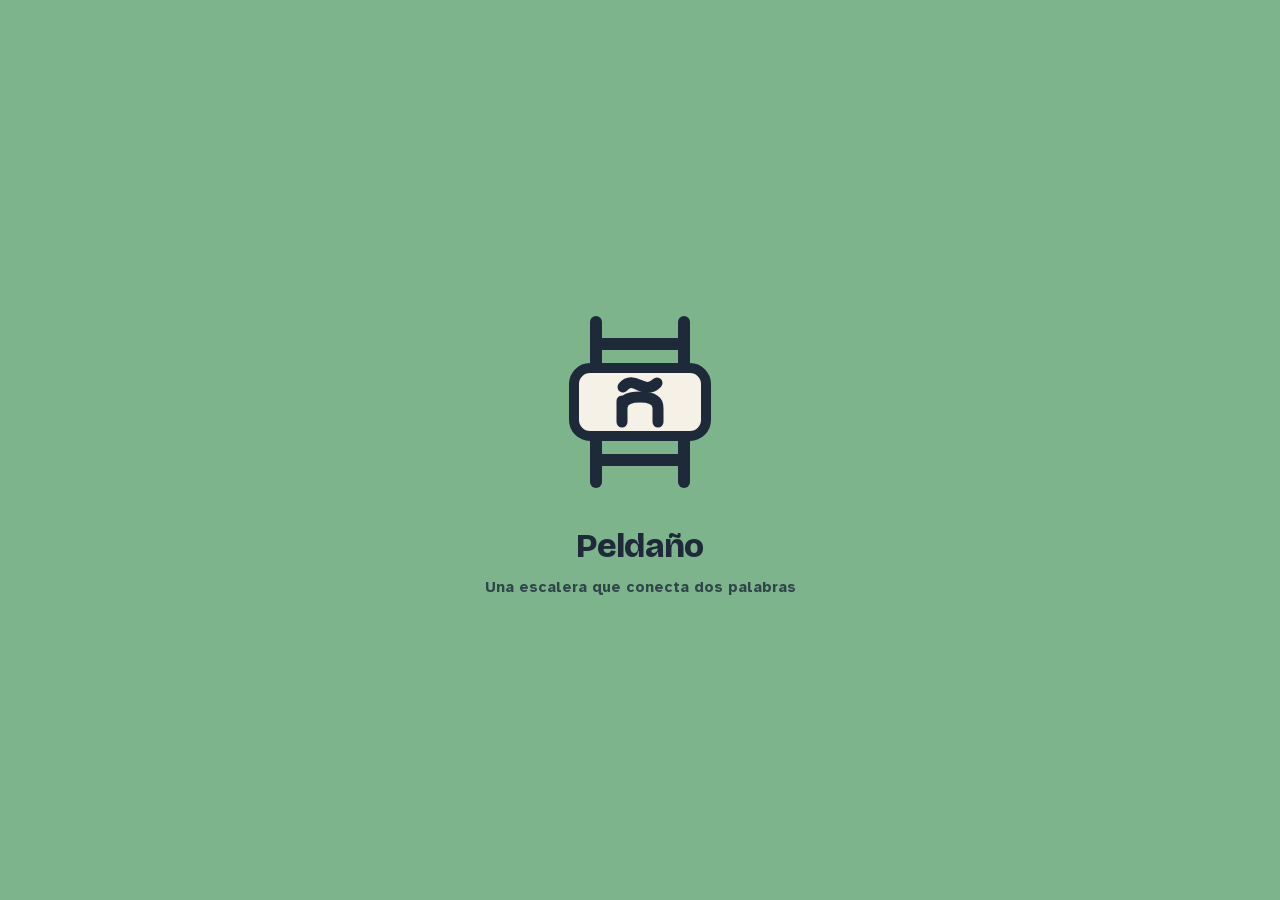
==== index.html @ 47fc42c7 "Dirección de GitHub Pages: emiliocasanovabiscarri.github.io/Peldano Co-Authored-By: Claude Opus 5.5 " ====
<!doctype html>
<html lang="es">
<head>
<meta charset="utf-8">
<meta name="viewport" content="width=device-width, initial-scale=1, viewport-fit=cover">
<title>Peldaño</title>
<meta name="description" content="Una escalera que conecta dos palabras. Un juego de palabras diario en español.">
<!-- Vista previa al compartir el enlace (WhatsApp, Telegram, redes): necesita direcciones completas.
     La imagen se genera desde icons/og-fuente.html -->
<meta property="og:type" content="website">
<meta property="og:site_name" content="Peldaño">
<meta property="og:locale" content="es_ES">
<meta property="og:url" content="https://emiliocasanovabiscarri.github.io/Peldano/">
<meta property="og:title" content="Peldaño · Una escalera que conecta dos palabras">
<meta property="og:description" content="Un juego de palabras diario en español: baja de una palabra a otra cambiando una letra en cada peldaño.">
<meta property="og:image" content="https://emiliocasanovabiscarri.github.io/Peldano/icons/og.png">
<meta property="og:image:type" content="image/png">
<meta property="og:image:width" content="1200">
<meta property="og:image:height" content="630">
<meta property="og:image:alt" content="Logo de Peldaño, una escalera con una ñ en el peldaño central, con el lema «Una escalera que conecta dos palabras»">
<meta name="twitter:card" content="summary_large_image">
<meta name="theme-color" id="theme-color" content="#F6F1E7">
<!-- Tema: claro por defecto; el modo noche se elige en la ventana «?» y se recuerda.
     Se aplica aquí, antes de pintar la página, para que no haya un destello claro al abrir. -->
<script>
  (function(){ var oscuro = false; try{ oscuro = localStorage.getItem('peldano-tema') === 'oscuro'; }catch(e){}
    document.documentElement.setAttribute('data-theme', oscuro ? 'dark' : 'light');
    document.getElementById('theme-color').setAttribute('content', oscuro ? '#131B26' : '#F6F1E7'); })();
</script>
<meta name="apple-mobile-web-app-capable" content="yes">
<meta name="mobile-web-app-capable" content="yes">
<meta name="apple-mobile-web-app-title" content="Peldaño">
<meta name="apple-mobile-web-app-status-bar-style" content="default">
<link rel="manifest" href="manifest.webmanifest">
<link rel="icon" href="icons/favicon.ico" sizes="32x32">
<link rel="icon" href="icons/favicon.svg" type="image/svg+xml">
<link rel="apple-touch-icon" href="icons/apple-touch-icon.png">
<link rel="preload" href="fonts/bricolage.woff2" as="font" type="font/woff2" crossorigin>
<link rel="stylesheet" href="css/estilo.css">
</head>
<body>
<!-- Portada fugaz: la escalera del logo se monta peldaño a peldaño; se va sola o al tocarla -->
<div class="portada" id="portada" aria-hidden="true">
  <svg class="escalera-logo" viewBox="0 0 100 100">
    <path class="larguero" d="M28 10V90"/><path class="larguero" d="M72 10V90"/>
    <path class="travesano t1" d="M28 79H72"/>
    <g class="destacado">
      <rect x="17" y="33" width="66" height="34" rx="8"/>
      <path d="M41 60V49.5M41 53C41 49 44.5 47.5 50 47.5S59 49 59 53V60"/>
      <path d="M41.5 42.5C44 39.5 46.5 40 49.5 41.5S55.5 43.5 58.5 40.5"/>
    </g>
    <path class="travesano t3" d="M28 21H72"/>
  </svg>
  <p class="portada-nombre">Peldaño</p>
  <p class="portada-lema">Una escalera que conecta dos palabras</p>
</div>
<div class="app">
  <header>
    <!-- el logo y el nombre recargan el juego (y llevan al día de hoy) -->
    <a class="brand" href="./" title="Recargar Peldaño"><img src="icons/favicon.svg" alt="" width="36" height="36"><h1>Pelda<span class="met">ñ</span>o</h1></a>
    <div class="barra">
    <button class="redondo" id="pasados" type="button" aria-haspopup="dialog" aria-label="Días pasados y estadísticas" title="Días pasados y estadísticas"><svg viewBox="0 0 24 24" aria-hidden="true"><rect x="3.5" y="5" width="17" height="15.5" rx="2.5"/><path d="M3.5 10h17M8 3v4M16 3v4"/></svg></button>
    <button class="racha" id="racha" type="button"><svg viewBox="0 0 24 24" aria-hidden="true"><path fill-rule="evenodd" d="M13.6 2c.4 3-.9 4.8-2.3 6.4-.6-1.1-1.5-1.9-2.7-2.3.5 2-.4 3.5-1.5 5.1C6.1 12.6 5.3 14.1 5.3 16c0 3.6 3 6.2 6.7 6.2s6.7-2.6 6.7-6.2c0-2.7-1.3-4.8-2.5-6.8-1.2-1.9-2.3-3.9-2.6-7.2zM12 20.4c-1.7 0-3-1.2-3-2.8 0-1.4.9-2.4 1.8-3.5.3.8.8 1.3 1.5 1.6.1-1.2.5-2.3 1.1-3.3.9 1.4 1.6 2.9 1.6 4.6 0 2-1.3 3.4-3 3.4z"/></svg><span id="rachan">0</span></button>
    <button class="redondo ayuda" id="ayuda" type="button" aria-haspopup="dialog" aria-label="Cómo se juega" title="Cómo se juega">?</button>
    </div>
  </header>

  <!-- Solo cuando se juega un día pasado: qué día es y el atajo para volver al de hoy -->
  <div class="otro-dia" id="otrodia" hidden>
    <p class="otro-dia-txt" id="otrodia-txt"></p>
    <button type="button" id="volver">Volver a hoy</button>
  </div>

  <!-- Selector de nivel: una escalera por nivel y día; debajo de cada nombre, su par o su resultado -->
  <div class="niveles" id="niveles" role="tablist" aria-label="Nivel"></div>

  <!-- Reto: número del día, título y marcador (par, peldaños y pistas) -->
  <div class="reto">
    <p class="reto-titulo" id="titulo"></p>
    <p class="reto-nota" id="repeticion" hidden></p>
    <div class="marcador" id="marcador">
      <span class="cifra"><span>Par</span><b id="m-par">0</b></span>
      <span class="cifra" id="c-pasos"><span>Peldaños</span><b id="m-pasos">0</b></span>
      <span class="cifra" id="c-pistas"><span>Pistas</span><b id="m-pistas">0</b></span>
    </div>
  </div>

  <!-- La escalera: salida arriba, peldaños, fila activa, borrador y llegada abajo -->
  <div class="escalera" id="escalera"></div>

  <!-- Invitación a instalar: una sola vez, tras el tercer día jugado, y nunca si ya está instalada -->
  <div class="instalar" id="instalar" role="status" hidden>
    <button type="button" class="instalar-cerrar" id="instalar-cerrar" aria-label="Cerrar">×</button>
    <p class="instalar-titulo"><b>¿Juegas a diario?</b> Añade Peldaño a tu pantalla de inicio.</p>
    <ol class="instalar-ios" id="instalar-ios" hidden>
      <li>Toca el botón Compartir <svg viewBox="0 0 24 24" aria-label="(un cuadrado con una flecha hacia arriba)" role="img"><path d="M12 3v12M7.5 7.5 12 3l4.5 4.5M7 11H5.5v9.5h13V11H17"/></svg> en la barra de Safari.</li>
      <li>Elige <b>Añadir a pantalla de inicio</b>.</li>
    </ol>
    <button type="button" class="btn sec" id="instalar-boton" hidden>Instalar</button>
  </div>

  <!-- Abajo, siempre a mano: avisos, acciones y teclado; al terminar, el resultado -->
  <div class="mando" id="mando">
    <div class="toast" id="toast" role="status" aria-live="polite"></div>
    <div class="jugar" id="jugar">
      <div class="acciones">
        <button class="btn sec" id="deshacer" type="button">Deshacer</button>
        <button class="btn sec" id="pista" type="button">Pista <span class="coste">+1</span></button>
        <button class="btn sec" id="rendirse" type="button">Rendirse</button>
      </div>
      <div class="teclado" id="teclado" aria-label="Teclado"></div>
    </div>
    <div class="terminado" id="terminado" hidden>
      <p class="veredicto" id="veredicto"></p>
      <p class="dia-hecho" id="dia-hecho" hidden>¡Día completado! Vuelve mañana a por tres escaleras nuevas.</p>
      <div class="terminado-acciones">
        <button class="btn" id="ver-resultado" type="button" aria-haspopup="dialog">Ver resultado</button>
        <button class="btn primary" id="siguiente-b" type="button">Siguiente nivel</button>
      </div>
    </div>
  </div>

</div>

<!-- Reglas: se abren solas la primera vez y luego con el botón «?» -->
<dialog class="ventana reglas" id="reglas" aria-labelledby="reglas-titulo">
  <h2 id="reglas-titulo">Cómo se juega</h2>
  <ul>
    <li>Baja de la palabra de arriba a la de abajo cambiando <b>una sola letra en cada peldaño</b>, sin moverla de sitio. Cada peldaño tiene que ser una palabra válida.</li>
    <li>
      <div class="ejemplo" aria-label="Ejemplo: de risa a pena por pisa y pesa">
        <span class="mini"><i>r</i><i>i</i><i>s</i><i class="ok">a</i></span>
        <span class="mini"><i class="cambio">p</i><i>i</i><i>s</i><i class="ok">a</i></span>
        <span class="mini"><i class="ok">p</i><i class="cambio ok">e</i><i>s</i><i class="ok">a</i></span>
        <span class="mini"><i class="ok">p</i><i class="ok">e</i><i class="cambio ok">n</i><i class="ok">a</i></span>
      </div>
    </li>
    <li>Toca la letra que quieres cambiar, escribe la nueva y pulsa <b>Subir</b>. Las letras en verde ya están en su sitio.</li>
    <li>Las tildes no cuentan, pero la <b>ñ</b> es una letra más. No puedes repetir palabras en la misma escalera.</li>
    <li>El <b>par</b> es el número mínimo de peldaños con palabras corrientes. Cada <b>pista</b> suma 1. Con alguna palabra rara puedes quedar <b>bajo par</b>.</li>
    <li><b>Deshacer</b> quita el último peldaño sin penalizar. <b>Rendirse</b> te enseña la solución.</li>
    <li>Cada día hay tres escaleras: Principiante, Intermedio y Experto. La llama cuenta los días seguidos en que completas las tres. En el calendario tienes los días anteriores.</li>
  </ul>
  <label class="interruptor"><span>Modo noche</span><input type="checkbox" id="modo-noche" role="switch"><span class="pista-int" aria-hidden="true"></span></label>
  <button class="btn primary" id="reglas-cerrar" type="button">¡A jugar!</button>
</dialog>

<!-- Resultado de una escalera terminada: veredicto, ruta del par, nota curiosa y texto para compartir -->
<dialog class="ventana resultado" id="resultado" aria-labelledby="res-titulo">
  <h2 id="res-titulo" class="res-titulo"></h2>
  <p class="res-veredicto" id="res-veredicto"></p>
  <p class="res-cifras" id="res-cifras"></p>
  <p class="res-repe" id="res-repe" hidden></p>
  <div class="res-bloque">
    <p class="res-etiqueta">Tu escalera</p>
    <div class="ruta" id="res-tuya"></div>
  </div>
  <div class="res-bloque">
    <p class="res-etiqueta" id="res-par-etq">La ruta del par</p>
    <div class="ruta" id="res-par"></div>
    <p class="res-min" id="res-min" hidden></p>
  </div>
  <div class="res-bloque nota">
    <p class="res-etiqueta">Nota curiosa</p>
    <p id="res-nota"></p>
  </div>
  <pre class="compartir-txt" id="compartir-txt"></pre>
  <button class="btn sec" id="copiar" type="button">Copiar resultado</button>
  <div class="res-acciones">
    <button class="btn" id="otra-vez" type="button">Volver a jugar</button>
    <button class="btn primary" id="siguiente" type="button">Siguiente nivel</button>
  </div>
  <button class="btn" id="res-cerrar" type="button">Cerrar</button>
</dialog>

<!-- Días pasados (calendario) y estadísticas -->
<dialog class="ventana calendario" id="calendario" aria-labelledby="cal-titulo">
  <div class="pestanas" role="tablist">
    <button type="button" role="tab" id="tab-cal" aria-controls="panel-cal" aria-selected="true">Calendario</button>
    <button type="button" role="tab" id="tab-est" aria-controls="panel-est" aria-selected="false">Estadísticas</button>
  </div>
  <div class="panel" id="panel-cal" role="tabpanel" aria-labelledby="tab-cal">
    <div class="cal-head">
      <button class="cal-mes" id="cal-prev" type="button" aria-label="Mes anterior">‹</button>
      <h2 id="cal-titulo"></h2>
      <button class="cal-mes" id="cal-next" type="button" aria-label="Mes siguiente">›</button>
    </div>
    <div class="cal-dias" aria-hidden="true"><span>L</span><span>M</span><span>X</span><span>J</span><span>V</span><span>S</span><span>D</span></div>
    <div class="cal-grid" id="cal-grid"></div>
    <div class="cal-leyenda"><span><i class="l-jugado"></i>Empezado</span><span><i class="l-completo"></i>Los tres niveles</span></div>
    <p class="cal-nota">Jugar días pasados no cuenta para la racha.</p>
  </div>
  <div class="panel" id="panel-est" role="tabpanel" aria-labelledby="tab-est" hidden>
    <div class="est-cifras" id="est-cifras"></div>
    <h3 class="est-titulo">Por nivel</h3>
    <div class="est-niveles" id="est-niveles"></div>
    <div class="est-leyenda"><span><i class="s-bajo"></i>Bajo par</span><span><i class="s-par"></i>En par</span><span><i class="s-sobre"></i>Sobre el par</span><span><i class="s-rend"></i>Rendido</span></div>
  </div>
  <button class="btn" id="cal-cerrar" type="button">Cerrar</button>
</dialog>
<noscript><p class="cargando" style="text-align:center">Peldaño necesita JavaScript.</p></noscript>
<script src="js/juego.js"></script>
</body>
</html>
---- css/estilo.css ----
/* Fuentes alojadas en el proyecto para que funcionen sin conexión (subconjunto latino). */
@font-face{font-family:"Bricolage Grotesque";font-style:normal;font-weight:200 800;font-display:swap;src:url(../fonts/bricolage.woff2) format("woff2")}
/* «Cifras»: solo los dígitos de Bricolage, para que todos los números lleven el 0 sin barra (Atkinson lo tacha) */
@font-face{font-family:"Cifras";font-style:normal;font-weight:200 800;font-display:swap;src:url(../fonts/bricolage.woff2) format("woff2");unicode-range:U+0030-0039}
@font-face{font-family:"Atkinson Hyperlegible";font-style:normal;font-weight:400;font-display:swap;src:url(../fonts/atkinson-400.woff2) format("woff2")}
@font-face{font-family:"Atkinson Hyperlegible";font-style:normal;font-weight:700;font-display:swap;src:url(../fonts/atkinson-700.woff2) format("woff2")}

/* Layout: una sola columna — cabecera, selector de nivel, reto y marcador, la escalera y, abajo y siempre a mano, el teclado */
/* Paleta del logo: verde salvia #7DB48C, azul marino #1E2A3A, crema #F6F1E7 (la de Silabocho, con el verde en lugar del ocre).
   --accent-text es el verde oscurecido para texto (contraste AA). El verde marca también las letras que ya están en su sitio. */
:root{
  --bg:#F6F1E7; --panel:#FFFCF5; --fg:#1E2A3A; --muted:#5E6470; --line:#E2D8C5;
  --accent:#7DB48C; --accent-ink:#1E2A3A; --accent-text:#2E6B41; --soft:#DCEBDF; --bad:#B42335;
  --display:"Bricolage Grotesque", "Arial Narrow", system-ui, sans-serif;
  --body:"Cifras", "Atkinson Hyperlegible", system-ui, -apple-system, "Segoe UI", sans-serif;
  --celda:clamp(40px, 13vw, 50px);
}
@media (prefers-color-scheme: dark){:root:not([data-theme="light"]){
  --bg:#131B26; --panel:#1E2A3A; --fg:#F6F1E7; --muted:#A7AEB9; --line:#2E3B4E;
  --accent:#7DB48C; --accent-ink:#1E2A3A; --accent-text:#9ED3AB; --soft:#23402E; --bad:#FF8A96; color-scheme:dark}}
:root[data-theme="dark"]{
  --bg:#131B26; --panel:#1E2A3A; --fg:#F6F1E7; --muted:#A7AEB9; --line:#2E3B4E;
  --accent:#7DB48C; --accent-ink:#1E2A3A; --accent-text:#9ED3AB; --soft:#23402E; --bad:#FF8A96; color-scheme:dark}
html,body{min-height:100%}
body{margin:0;background:var(--bg);color:var(--fg);font-family:var(--body);font-size:15px;line-height:1.45;-webkit-text-size-adjust:100%}
.app{max-width:440px;min-height:100dvh;box-sizing:border-box;margin:0 auto;padding-inline:max(16px,env(safe-area-inset-left)) max(16px,env(safe-area-inset-right));padding-top:max(14px,env(safe-area-inset-top));padding-bottom:max(20px,env(safe-area-inset-bottom));display:flex;flex-direction:column;gap:12px}
header{display:flex;align-items:center;justify-content:space-between;gap:8px}
.brand{display:flex;align-items:center;gap:6px;min-width:0;color:inherit;text-decoration:none;border-radius:8px;-webkit-tap-highlight-color:transparent}
.brand img{width:30px;height:30px;flex:none;border-radius:8px}
h1{font-family:var(--display);font-weight:800;font-size:1.35rem;white-space:nowrap;line-height:1.1;letter-spacing:-.02em;margin:0}
h1 .met{color:var(--accent-text)}
/* barra de la cabecera: días pasados, racha y ayuda */
.barra{display:flex;align-items:center;gap:4px;flex:none}
.redondo{flex:none;width:32px;height:32px;display:flex;align-items:center;justify-content:center;padding:0;border-radius:50%;border:1px solid var(--line);background:var(--panel);color:var(--fg);
  cursor:pointer;touch-action:manipulation;-webkit-tap-highlight-color:transparent}
.redondo svg{width:18px;height:18px;fill:none;stroke:currentColor;stroke-width:2;stroke-linecap:round}
.ayuda{font-family:var(--display);font-weight:800;font-size:1.05rem}
.racha{display:inline-flex;align-items:center;gap:4px;height:32px;box-sizing:border-box;font:inherit;font-size:.85rem;font-weight:700;color:var(--muted);font-variant-numeric:tabular-nums;
  padding:2px 10px 2px 7px;border:1px solid var(--line);border-radius:999px;background:var(--panel);cursor:pointer;touch-action:manipulation;-webkit-tap-highlight-color:transparent}
.racha svg{width:15px;height:15px;fill:currentColor}
.racha.hoy{color:var(--accent-ink);background:var(--accent);border-color:var(--accent)}
.racha.pendiente{color:var(--accent-text);border:1px dashed var(--accent)}

/* barra de día pasado */
.otro-dia{display:flex;align-items:center;justify-content:space-between;gap:8px;margin-top:-2px;padding:8px 8px 8px 12px;border-radius:14px;background:var(--soft);font-size:.85rem;line-height:1.3}
.otro-dia[hidden]{display:none}
.otro-dia-txt{margin:0;min-width:0}
.otro-dia button{flex:none;font:inherit;font-weight:700;padding:4px 12px;border-radius:999px;border:1px solid var(--fg);background:var(--fg);color:var(--bg);cursor:pointer;touch-action:manipulation;-webkit-tap-highlight-color:transparent}

/* selector de nivel: tres pestañas en una cápsula; debajo del nombre, el par o el resultado */
.niveles{display:grid;grid-template-columns:repeat(3,1fr);gap:4px;padding:3px;border-radius:16px;background:var(--panel);border:1px solid var(--line)}
.nivel{display:flex;flex-direction:column;align-items:center;gap:1px;padding:6px 2px;border:none;border-radius:13px;background:none;color:var(--muted);font:inherit;cursor:pointer;touch-action:manipulation;-webkit-tap-highlight-color:transparent}
.nivel b{font-size:.85rem;color:inherit}
.nivel small{font-size:.72rem;line-height:1.2;white-space:nowrap}
.nivel[aria-selected="true"]{background:var(--fg);color:var(--bg)}
.nivel.hecho small{color:var(--accent-text);font-weight:700}
.nivel.hecho[aria-selected="true"] small{color:var(--accent)}

/* reto: título y marcador */
.reto{display:flex;flex-direction:column;align-items:center;gap:6px;text-align:center}
.reto-titulo{margin:0;font-family:var(--display);font-weight:700;font-size:1.2rem;line-height:1.2}
.reto-titulo .num{color:var(--muted);font-weight:500;font-size:.85em}
.reto-nota{margin:-2px 0 0;font-size:.8rem;color:var(--muted)}
.reto-nota[hidden]{display:none}
.marcador{display:flex;gap:6px}
.cifra{display:inline-flex;align-items:baseline;gap:5px;padding:3px 11px;border:1px solid var(--line);border-radius:999px;background:var(--panel);font-size:.8rem;color:var(--muted)}
.cifra b{font-family:var(--display);font-size:1rem;color:var(--fg);font-variant-numeric:tabular-nums}
.cifra.sobre{border-color:var(--bad)}
.cifra.sobre b{color:var(--bad)}

/* ---------- la escalera ---------- */
/* dos largueros (los bordes) y, entre ellos, las palabras como peldaños */
.escalera{position:relative;display:flex;flex-direction:column;align-items:center;gap:8px;margin-inline:auto;padding:10px 18px;
  border-inline:4px solid var(--fg);border-radius:4px}
.fila{display:flex;gap:6px;position:relative;scroll-margin-top:12px;scroll-margin-bottom:calc(var(--mando,300px) + 12px)}
.celda{width:var(--celda);height:var(--celda);box-sizing:border-box;display:flex;align-items:center;justify-content:center;padding:0;
  border:2px solid var(--line);border-radius:10px;background:var(--panel);color:var(--fg);
  font-family:var(--display);font-weight:800;font-size:calc(var(--celda) * .5);text-transform:uppercase;line-height:1}
/* letra que ya coincide con la de la palabra de llegada, en la misma posición */
.celda.ok{background:var(--accent);border-color:var(--accent);color:var(--accent-ink)}
/* salida: rellena en azul marino (la que no está en su sitio) */
.fila.salida .celda:not(.ok){background:var(--fg);border-color:var(--fg);color:var(--bg)}
/* llegada: contorno discontinuo hasta que se alcanza */
.fila.llegada .celda{border-style:dashed;border-color:var(--muted);background:transparent;color:var(--fg)}
.fila.alcanzada .celda{border:2px solid var(--accent);background:var(--accent);color:var(--accent-ink);animation:alcanza .5s ease-out both}
.fila.alcanzada .celda:nth-child(2){animation-delay:.06s}.fila.alcanzada .celda:nth-child(3){animation-delay:.12s}
.fila.alcanzada .celda:nth-child(4){animation-delay:.18s}.fila.alcanzada .celda:nth-child(5){animation-delay:.24s}
@keyframes alcanza{0%{transform:scale(.85)}60%{transform:scale(1.08)}100%{transform:none}}
/* fila activa: cada letra es un botón; la elegida, con borde grueso */
.fila.activa .celda{cursor:pointer;touch-action:manipulation;-webkit-tap-highlight-color:transparent}
.fila.activa .celda.sel{box-shadow:0 0 0 3px var(--bg),0 0 0 6px var(--fg);transform:translateY(-2px)}
/* borrador: la palabra con la letra cambiada; sin cambio, huecos vacíos */
.fila.borrador .celda{border-style:dashed;background:transparent}
.fila.borrador .celda.ok{background:color-mix(in srgb,var(--accent) 45%,transparent);border-color:var(--accent);color:var(--fg)}
.fila.borrador .celda.cambio{border:3px solid var(--fg);border-style:solid;animation:asoma-letra .18s ease-out}
.fila.borrador.vacia .celda{border-color:var(--line);color:transparent}
@keyframes asoma-letra{from{transform:scale(.7)}to{transform:none}}
.fila.mal{animation:sacude .35s ease}
@keyframes sacude{20%{transform:translateX(-6px)}40%{transform:translateX(6px)}60%{transform:translateX(-4px)}80%{transform:translateX(3px)}}
/* hueco entre el borrador y la llegada: un tramo de escalera sin peldaños */
.tramo{width:4px;height:18px;border-radius:2px;background:repeating-linear-gradient(var(--muted) 0 4px,transparent 4px 8px)}
.tramo-txt{font-size:.75rem;color:var(--muted);margin-top:-4px}

/* ---------- mando: avisos, acciones y teclado (pegado abajo) ---------- */
.mando{position:sticky;bottom:0;margin-top:auto;z-index:2;display:flex;flex-direction:column;gap:8px;margin-inline:-16px;padding:6px 16px max(10px,env(safe-area-inset-bottom));
  background:linear-gradient(to bottom,transparent,var(--bg) 14px)}
.toast{min-height:1.4em;text-align:center;font-size:.98rem;font-weight:700;color:var(--muted)}
.toast.bad{color:var(--bad)} .toast.good{color:var(--accent-text)}
.toast.grande{font-family:var(--display);font-size:1.25rem;font-weight:800;color:var(--accent-text);animation:salto .45s ease-out}
@keyframes salto{0%{transform:scale(.8);opacity:0}60%{transform:scale(1.08);opacity:1}100%{transform:scale(1)}}
.jugar{display:flex;flex-direction:column;gap:10px}
.jugar[hidden],.terminado[hidden]{display:none}
.acciones{display:grid;grid-template-columns:repeat(3,1fr);gap:8px}
.btn{border:1.5px solid var(--line);background:var(--panel);color:var(--fg);border-radius:999px;padding:11px 8px;font-family:var(--body);font-weight:700;font-size:.92rem;cursor:pointer;touch-action:manipulation;-webkit-tap-highlight-color:transparent}
.btn.primary{background:var(--fg);color:var(--bg);border-color:var(--fg)}
.btn.sec{background:transparent;border:1px solid var(--muted);color:var(--fg);padding-block:8px}
.btn:disabled{opacity:.4;cursor:default}
.btn .coste{font-size:.78em;color:var(--muted);font-weight:700}
.btn.aviso{background:var(--bad);border-color:var(--bad);color:#FFFFFF}
.btn[hidden]{display:none}
.teclado{display:flex;flex-direction:column;gap:6px;user-select:none;-webkit-user-select:none}
.tfila{display:flex;gap:4px;justify-content:center}
.tecla{flex:1 1 0;min-width:0;height:46px;padding:0;border:none;border-radius:7px;background:var(--panel);color:var(--fg);box-shadow:0 1px 0 var(--line),inset 0 0 0 1px var(--line);
  font-family:var(--display);font-weight:700;font-size:1.05rem;text-transform:uppercase;cursor:pointer;touch-action:manipulation;-webkit-tap-highlight-color:transparent}
.tecla:active{background:var(--line)}
.tecla.ancha{flex:1.6 1 0;font-family:var(--body);font-size:.78rem;text-transform:none}
.tecla.subir{background:var(--fg);color:var(--bg);box-shadow:none}
.tecla.subir:disabled{opacity:.45;cursor:default}
/* al terminar, en lugar del teclado */
.terminado{display:flex;flex-direction:column;align-items:center;gap:10px;padding:12px;border:1px solid var(--line);border-radius:16px;background:var(--panel)}
.veredicto{margin:0;font-family:var(--display);font-weight:800;font-size:1.4rem}
.veredicto.rendido{color:var(--muted)}
.dia-hecho{margin:-6px 0 0;font-size:.85rem;color:var(--accent-text);text-align:center}
.dia-hecho[hidden]{display:none}
.terminado-acciones{display:flex;gap:8px;width:100%}
.terminado-acciones .btn{flex:1}

/* invitación a instalar la app */
.instalar{position:relative;display:flex;flex-direction:column;gap:6px;padding:12px 40px 12px 14px;border:1px solid var(--line);border-radius:14px;background:var(--panel);font-size:.85rem}
.instalar[hidden],.instalar [hidden]{display:none}
.instalar-titulo{margin:0}
.instalar-ios{margin:0;padding-left:20px;display:flex;flex-direction:column;gap:3px;color:var(--muted)}
.instalar-ios b{color:var(--fg)}
.instalar-ios svg{width:17px;height:17px;vertical-align:-3px;fill:none;stroke:var(--fg);stroke-width:2;stroke-linecap:round;stroke-linejoin:round}
.instalar .btn{align-self:flex-start;padding:7px 18px}
.instalar-cerrar{position:absolute;top:6px;right:6px;width:28px;height:28px;border:none;border-radius:50%;background:none;color:var(--muted);font-size:1.15rem;line-height:1;cursor:pointer}
.sr{position:absolute;width:1px;height:1px;overflow:hidden;clip:rect(0 0 0 0);white-space:nowrap}
.cargando{margin:24px 0;text-align:center;color:var(--muted)}

/* foco visible en todos los controles */
.brand:focus-visible,.redondo:focus-visible,.racha:focus-visible,.nivel:focus-visible,.celda:focus-visible,.btn:focus-visible,.tecla:focus-visible,
.otro-dia button:focus-visible,.instalar-cerrar:focus-visible,.cal-mes:focus-visible,.cal-dia:focus-visible,.pestanas button:focus-visible{outline:3px solid var(--fg);outline-offset:2px}
.fila.activa .celda:focus-visible{outline-color:var(--accent-text)}

/* ---------- ventanas ---------- */
.ventana{width:min(380px,calc(100vw - 32px));max-height:calc(100dvh - 48px);overflow-y:auto;box-sizing:border-box;padding:16px;border:1px solid var(--line);border-radius:18px;background:var(--panel);color:var(--fg);
  font-family:var(--body);box-shadow:0 18px 50px rgba(19,27,38,.25)}
.ventana[open]{display:flex;flex-direction:column;gap:10px}
.ventana::backdrop{background:rgba(19,27,38,.45)}
.ventana h2{margin:0;font-family:var(--display);font-weight:700;font-size:1.2rem}
.reglas ul{margin:0;padding-left:18px;display:flex;flex-direction:column;gap:6px;font-size:.88rem}
/* ejemplo de las reglas: risa → pisa → pesa → pena */
.ejemplo{display:flex;flex-direction:column;align-items:flex-start;gap:4px;padding:4px 0}
.mini{display:flex;gap:3px}
.mini i{width:24px;height:24px;display:flex;align-items:center;justify-content:center;border:1.5px solid var(--line);border-radius:6px;background:var(--bg);
  font-style:normal;font-family:var(--display);font-weight:800;font-size:.8rem;text-transform:uppercase}
.mini i.ok{background:var(--accent);border-color:var(--accent);color:var(--accent-ink)}
.mini i.cambio{border:2px solid var(--fg)}
/* interruptor «Modo noche» (ventana de reglas) */
.interruptor{display:flex;align-items:center;justify-content:space-between;gap:12px;padding:10px 2px 2px;border-top:1px dashed var(--line);font-weight:700;cursor:pointer}
.interruptor input{position:absolute;opacity:0;pointer-events:none}
.pista-int{position:relative;flex:none;width:46px;height:26px;border-radius:999px;background:var(--line);transition:background .2s}
.pista-int::after{content:"";position:absolute;top:3px;left:3px;width:20px;height:20px;border-radius:50%;background:var(--panel);box-shadow:0 1px 3px rgba(19,27,38,.3);transition:transform .2s}
.interruptor input:checked + .pista-int{background:var(--accent)}
.interruptor input:checked + .pista-int::after{transform:translateX(20px)}
.interruptor input:focus-visible + .pista-int{outline:3px solid var(--fg);outline-offset:2px}

/* resultado */
.res-titulo{font-size:1rem !important;color:var(--muted)}
.res-veredicto{margin:-4px 0 0;font-family:var(--display);font-weight:800;font-size:1.7rem;line-height:1.1}
.res-veredicto.bajo,.res-veredicto.par{color:var(--accent-text)}
.res-veredicto.rendido{color:var(--muted)}
.res-cifras{margin:-4px 0 0;font-size:.9rem;color:var(--muted)}
.res-cifras b{color:var(--fg)}
.res-repe{margin:0;padding:6px 10px;border-radius:10px;background:var(--bg);font-size:.85rem}
.res-repe[hidden],.res-min[hidden]{display:none}
.res-bloque{display:flex;flex-direction:column;gap:5px}
.res-etiqueta{margin:0;font-size:.75rem;font-weight:700;color:var(--muted);text-transform:uppercase;letter-spacing:.05em}
.ruta{display:flex;flex-wrap:wrap;align-items:center;gap:4px 2px}
.ruta .w{font-size:.9rem;font-weight:700;padding:2px 9px;border-radius:999px;background:var(--bg);text-transform:uppercase;letter-spacing:.03em}
.ruta .w.fin{background:var(--accent);color:var(--accent-ink)}
.ruta .flecha{color:var(--muted);font-size:.8rem;padding-inline:1px}
.ruta .vacio{font-size:.88rem;color:var(--muted)}
.res-min{margin:0;font-size:.8rem;color:var(--muted)}
.nota{padding:10px 12px;border-radius:12px;background:var(--soft)}
.nota .res-etiqueta{color:var(--accent-text)}
.nota p:last-child{margin:0;font-size:.9rem}
.compartir-txt{margin:0;padding:10px 12px;border:1px dashed var(--line);border-radius:12px;font-family:var(--body);font-size:.85rem;white-space:pre-wrap;line-height:1.4}
.res-acciones{display:flex;gap:8px}
.res-acciones .btn{flex:1}

/* calendario y estadísticas */
.pestanas{display:grid;grid-template-columns:repeat(2,1fr);gap:4px;padding:3px;border-radius:999px;background:var(--bg)}
.pestanas button{font:inherit;font-size:.82rem;font-weight:700;padding:7px 4px;border:none;border-radius:999px;background:none;color:var(--muted);cursor:pointer;touch-action:manipulation}
.pestanas button[aria-selected="true"]{background:var(--panel);color:var(--fg);box-shadow:0 1px 3px rgba(19,27,38,.15)}
.panel{display:flex;flex-direction:column;gap:10px}
.panel[hidden]{display:none}
.cal-head{display:flex;align-items:center;justify-content:space-between;gap:8px}
.cal-head h2{font-size:1.15rem}
.cal-head h2::first-letter{text-transform:uppercase}
.cal-mes{width:34px;height:34px;border-radius:50%;border:1px solid var(--line);background:var(--bg);color:var(--fg);font-size:1.2rem;line-height:1;cursor:pointer;touch-action:manipulation}
.cal-mes:disabled{visibility:hidden}
.cal-dias,.cal-grid{display:grid;grid-template-columns:repeat(7,1fr);gap:4px;text-align:center}
.cal-dias span{font-size:.72rem;font-weight:700;color:var(--muted)}
.cal-dia{position:relative;aspect-ratio:1;display:flex;align-items:center;justify-content:center;border-radius:50%;border:1.5px solid transparent;background:none;
  color:var(--fg);font-family:var(--body);font-size:.95rem;font-variant-numeric:tabular-nums;padding:0;touch-action:manipulation;-webkit-tap-highlight-color:transparent}
.cal-dia.vacio{visibility:hidden}
.cal-dia:disabled{color:var(--muted);opacity:.45}
button.cal-dia:not(:disabled){cursor:pointer;background:var(--bg);font-weight:700}
.cal-dia.jugado::after{content:"";position:absolute;bottom:13%;width:5px;height:5px;border-radius:50%;background:var(--accent-text)}
button.cal-dia.completo{background:var(--accent);color:var(--accent-ink)}
.cal-dia.completo::after{background:var(--accent-ink)}
.cal-dia.hoy{color:var(--accent-text)}
.cal-dia.actual{border:2px solid var(--fg)}
.cal-leyenda,.est-leyenda{display:flex;flex-wrap:wrap;gap:4px 12px;font-size:.75rem;color:var(--muted)}
.cal-leyenda span,.est-leyenda span{display:inline-flex;align-items:center;gap:5px}
.cal-leyenda i,.est-leyenda i{display:inline-block;width:10px;height:10px;border-radius:50%}
.l-jugado{background:var(--accent-text);transform:scale(.6)}
.l-completo{background:var(--accent)}
.cal-nota{margin:0;font-size:.78rem;color:var(--muted)}
.est-cifras{display:grid;grid-template-columns:repeat(3,1fr);gap:6px}
.est-cifra{display:flex;flex-direction:column;align-items:center;gap:2px;padding:8px 4px;border-radius:12px;background:var(--bg);text-align:center}
.est-cifra b{font-family:var(--display);font-size:1.5rem;font-weight:800;line-height:1}
.est-cifra span{font-size:.72rem;color:var(--muted);line-height:1.2}
.est-titulo{margin:4px 0 0;font-size:.8rem;font-weight:700;color:var(--muted);text-transform:uppercase;letter-spacing:.04em}
.est-niveles{display:flex;flex-direction:column;gap:10px}
.est-nivel{display:flex;flex-direction:column;gap:4px}
.est-cab{display:flex;justify-content:space-between;align-items:baseline;gap:8px;font-size:.85rem}
.est-cab b{font-family:var(--display);font-size:.95rem}
.est-cab span{color:var(--muted);font-variant-numeric:tabular-nums}
.est-barra{display:flex;height:10px;border-radius:5px;background:var(--bg);overflow:hidden}
.est-barra i{display:block;height:100%}
.s-bajo{background:var(--accent-text)} .s-par{background:var(--accent)} .s-sobre{background:var(--muted)} .s-rend{background:var(--line);box-shadow:inset 0 0 0 1px var(--muted)}
.est-vacio{margin:0;font-size:.85rem;color:var(--muted);text-align:center}

/* ---------- portada fugaz ---------- */
/* Pantalla de marca (igual en claro y oscuro): fondo verde, escalera azul marino que se monta de abajo arriba. */
.portada{position:fixed;inset:0;z-index:10;display:flex;flex-direction:column;align-items:center;justify-content:center;gap:6px;
  background:#7DB48C;color:#1E2A3A;cursor:pointer;transition:opacity .45s ease,visibility .45s;padding:16px;text-align:center}
.portada.fuera{opacity:0;visibility:hidden;pointer-events:none}
.escalera-logo{width:min(46vw,200px);height:auto;overflow:visible}
.escalera-logo path{fill:none;stroke:#1E2A3A;stroke-width:6;stroke-linecap:round;stroke-linejoin:round}
.escalera-logo .destacado rect{fill:#F6F1E7;stroke:#1E2A3A;stroke-width:5}
.escalera-logo .destacado path{stroke-width:5.5}
.escalera-logo .larguero{stroke-dasharray:80;animation:traza .6s ease-out both}
.escalera-logo .t1{animation:peldano .35s .55s ease-out both}
.escalera-logo .destacado{transform-origin:50px 50px;animation:destaca .5s .85s cubic-bezier(.3,1.5,.6,1) both}
.escalera-logo .t3{animation:peldano .35s 1.25s ease-out both}
@keyframes traza{from{stroke-dashoffset:80}to{stroke-dashoffset:0}}
@keyframes peldano{from{opacity:0;transform:translateY(6px)}to{opacity:1;transform:none}}
@keyframes destaca{from{opacity:0;transform:scale(.6)}to{opacity:1;transform:none}}
.portada-nombre{margin:14px 0 0;font-family:var(--display);font-weight:800;font-size:2.1rem;letter-spacing:-.02em;animation:asoma .7s .35s ease-out both}
.portada-lema{margin:0;font-size:.95rem;font-weight:700;animation:asoma-lema .7s .6s ease-out both}
@keyframes asoma{from{opacity:0;transform:translateY(6px)}to{transform:none}}
@keyframes asoma-lema{from{opacity:0;transform:translateY(6px)}to{opacity:.8;transform:none}}

@media (prefers-reduced-motion: reduce){
  *,*::before,*::after{animation:none !important;transition:none !important}
  .portada-lema{opacity:.8}
}
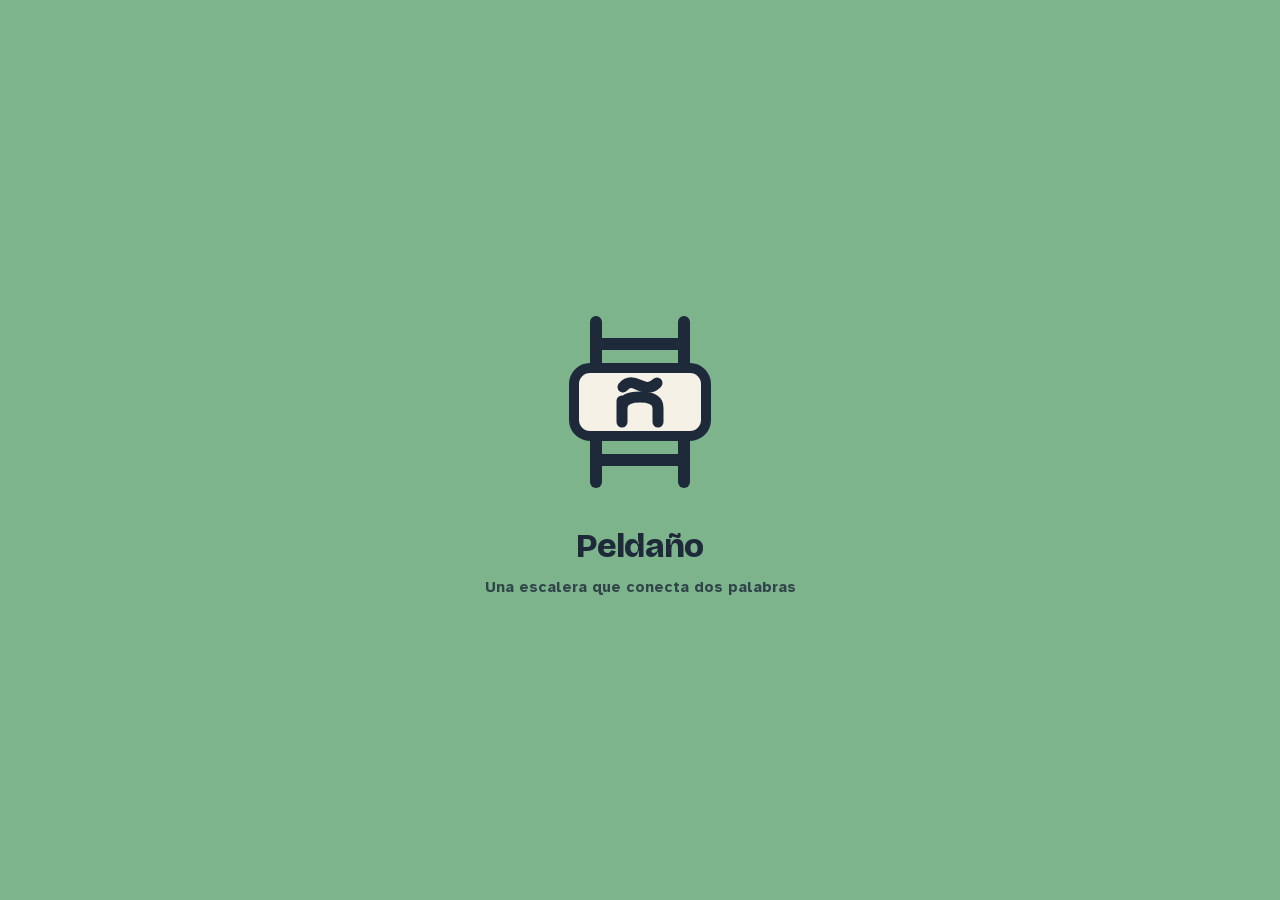
==== commit e7331d6b: "Instrucciones más breves para que quepan en el móvil Se acortan las reglas para que la ventana quepa" ====
--- a/index.html
+++ b/index.html
@@ -126,7 +126,7 @@
 <dialog class="ventana reglas" id="reglas" aria-labelledby="reglas-titulo">
   <h2 id="reglas-titulo">Cómo se juega</h2>
   <ul>
-    <li>Baja de la palabra de arriba a la de abajo cambiando <b>una sola letra en cada peldaño</b>, sin moverla de sitio. Cada peldaño tiene que ser una palabra válida.</li>
+    <li>Baja de la palabra de arriba a la de abajo cambiando <b>una sola letra en cada peldaño</b>, sin moverla de sitio.</li>
     <li>
       <div class="ejemplo" aria-label="Ejemplo: de risa a pena por pisa y pesa">
         <span class="mini"><i>r</i><i>i</i><i>s</i><i class="ok">a</i></span>
@@ -135,11 +135,11 @@
         <span class="mini"><i class="ok">p</i><i class="ok">e</i><i class="cambio ok">n</i><i class="ok">a</i></span>
       </div>
     </li>
-    <li>Toca la letra que quieres cambiar, escribe la nueva y pulsa <b>Subir</b>. Las letras en verde ya están en su sitio.</li>
-    <li>Las tildes no cuentan, pero la <b>ñ</b> es una letra más. No puedes repetir palabras en la misma escalera.</li>
-    <li>El <b>par</b> es el número mínimo de peldaños con palabras corrientes. Cada <b>pista</b> suma 1. Con alguna palabra rara puedes quedar <b>bajo par</b>.</li>
-    <li><b>Deshacer</b> quita el último peldaño sin penalizar. <b>Rendirse</b> te enseña la solución.</li>
-    <li>Cada día hay tres escaleras: Principiante, Intermedio y Experto. La llama cuenta los días seguidos en que completas las tres. En el calendario tienes los días anteriores.</li>
+    <li>Escribe la palabra nueva y pulsa <b>✓</b>. En verde, las letras que ya están en su sitio.</li>
+    <li>Las tildes no cuentan; la <b>ñ</b>, sí. Sin repetir palabras.</li>
+    <li><b>Par</b>: los peldaños mínimos con palabras corrientes. <b>Pista</b> te escribe el siguiente peldaño y suma 1.</li>
+    <li><b>Deshacer</b> no penaliza. <b>Rendirse</b> da la solución.</li>
+    <li>Tres escaleras al día. La llama cuenta los días seguidos en que completas las tres.</li>
   </ul>
   <label class="interruptor"><span>Modo noche</span><input type="checkbox" id="modo-noche" role="switch"><span class="pista-int" aria-hidden="true"></span></label>
   <button class="btn primary" id="reglas-cerrar" type="button">¡A jugar!</button>
--- a/css/estilo.css
+++ b/css/estilo.css
@@ -86,14 +86,13 @@
 .fila.alcanzada .celda:nth-child(2){animation-delay:.06s}.fila.alcanzada .celda:nth-child(3){animation-delay:.12s}
 .fila.alcanzada .celda:nth-child(4){animation-delay:.18s}.fila.alcanzada .celda:nth-child(5){animation-delay:.24s}
 @keyframes alcanza{0%{transform:scale(.85)}60%{transform:scale(1.08)}100%{transform:none}}
-/* fila activa: cada letra es un botón; la elegida, con borde grueso */
-.fila.activa .celda{cursor:pointer;touch-action:manipulation;-webkit-tap-highlight-color:transparent}
-.fila.activa .celda.sel{box-shadow:0 0 0 3px var(--bg),0 0 0 6px var(--fg);transform:translateY(-2px)}
-/* borrador: la palabra con la letra cambiada; sin cambio, huecos vacíos */
-.fila.borrador .celda{border-style:dashed;background:transparent}
+/* borrador: la palabra que se escribe; la letra cambiada, con borde grueso; la casilla elegida, levantada y con un aro */
+.fila.borrador .celda{border-style:dashed;background:transparent;cursor:pointer;touch-action:manipulation;-webkit-tap-highlight-color:transparent}
 .fila.borrador .celda.ok{background:color-mix(in srgb,var(--accent) 45%,transparent);border-color:var(--accent);color:var(--fg)}
 .fila.borrador .celda.cambio{border:3px solid var(--fg);border-style:solid;animation:asoma-letra .18s ease-out}
-.fila.borrador.vacia .celda{border-color:var(--line);color:transparent}
+.fila.borrador .celda.hueco{border-color:var(--line);color:transparent}
+.fila.borrador .celda.sel{box-shadow:0 0 0 3px var(--bg),0 0 0 6px var(--fg);transform:translateY(-2px)}
+.fila.borrador .celda:focus-visible{outline-color:var(--accent-text)}
 @keyframes asoma-letra{from{transform:scale(.7)}to{transform:none}}
 .fila.mal{animation:sacude .35s ease}
 @keyframes sacude{20%{transform:translateX(-6px)}40%{transform:translateX(6px)}60%{transform:translateX(-4px)}80%{transform:translateX(3px)}}
@@ -126,6 +125,7 @@
 .tecla.ancha{flex:1.6 1 0;font-family:var(--body);font-size:.78rem;text-transform:none}
 .tecla.subir{background:var(--fg);color:var(--bg);box-shadow:none}
 .tecla.subir:disabled{opacity:.45;cursor:default}
+.tecla.subir svg{width:1.5em;height:1.5em;fill:none;stroke:currentColor;stroke-width:2.6;stroke-linecap:round;stroke-linejoin:round}
 /* al terminar, en lugar del teclado */
 .terminado{display:flex;flex-direction:column;align-items:center;gap:10px;padding:12px;border:1px solid var(--line);border-radius:16px;background:var(--panel)}
 .veredicto{margin:0;font-family:var(--display);font-weight:800;font-size:1.4rem}
@@ -150,7 +150,6 @@
 /* foco visible en todos los controles */
 .brand:focus-visible,.redondo:focus-visible,.racha:focus-visible,.nivel:focus-visible,.celda:focus-visible,.btn:focus-visible,.tecla:focus-visible,
 .otro-dia button:focus-visible,.instalar-cerrar:focus-visible,.cal-mes:focus-visible,.cal-dia:focus-visible,.pestanas button:focus-visible{outline:3px solid var(--fg);outline-offset:2px}
-.fila.activa .celda:focus-visible{outline-color:var(--accent-text)}
 
 /* ---------- ventanas ---------- */
 .ventana{width:min(380px,calc(100vw - 32px));max-height:calc(100dvh - 48px);overflow-y:auto;box-sizing:border-box;padding:16px;border:1px solid var(--line);border-radius:18px;background:var(--panel);color:var(--fg);
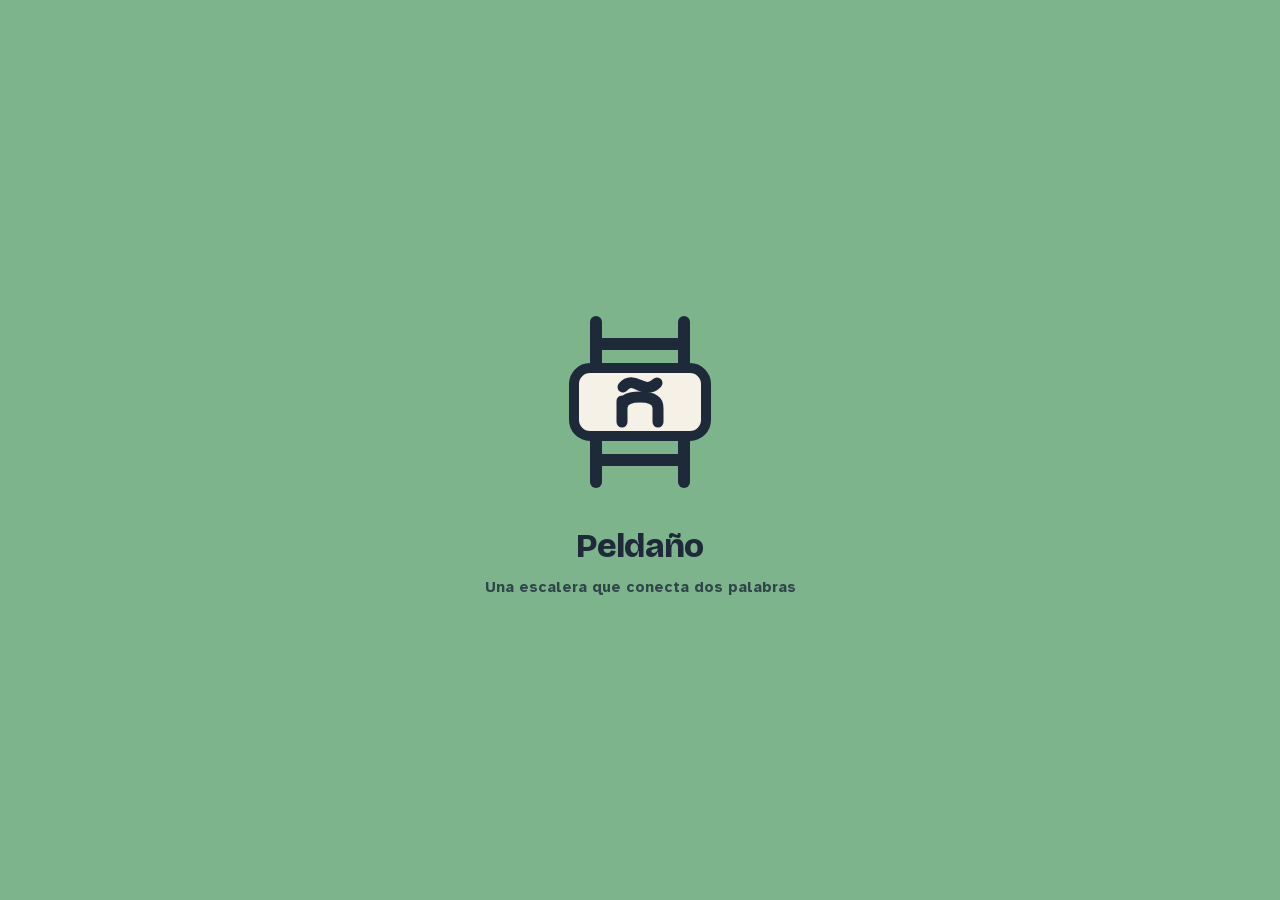
==== commit 4c4df9a0: "Intercambiar los botones Pista y Rendirse La fila de acciones queda Deshacer · Rendirse · Pista +1. " ====
--- a/index.html
+++ b/index.html
@@ -105,8 +105,8 @@
     <div class="jugar" id="jugar">
       <div class="acciones">
         <button class="btn sec" id="deshacer" type="button">Deshacer</button>
+        <button class="btn sec" id="rendirse" type="button">Rendirse</button>
         <button class="btn sec" id="pista" type="button">Pista <span class="coste">+1</span></button>
-        <button class="btn sec" id="rendirse" type="button">Rendirse</button>
       </div>
       <div class="teclado" id="teclado" aria-label="Teclado"></div>
     </div>
@@ -126,7 +126,7 @@
 <dialog class="ventana reglas" id="reglas" aria-labelledby="reglas-titulo">
   <h2 id="reglas-titulo">Cómo se juega</h2>
   <ul>
-    <li>Baja de la palabra de arriba a la de abajo cambiando <b>una sola letra en cada peldaño</b>, sin moverla de sitio.</li>
+    <li>Baja de la palabra de arriba a la de abajo cambiando <b>una sola letra en cada peldaño</b>, sin moverla de sitio. El último se pone solo.</li>
     <li>
       <div class="ejemplo" aria-label="Ejemplo: de risa a pena por pisa y pesa">
         <span class="mini"><i>r</i><i>i</i><i>s</i><i class="ok">a</i></span>
@@ -139,7 +139,7 @@
     <li>Las tildes no cuentan; la <b>ñ</b>, sí. Sin repetir palabras.</li>
     <li><b>Par</b>: los peldaños mínimos con palabras corrientes. <b>Pista</b> te escribe el siguiente peldaño y suma 1.</li>
     <li><b>Deshacer</b> no penaliza. <b>Rendirse</b> da la solución.</li>
-    <li>Tres escaleras al día. La llama cuenta los días seguidos en que completas las tres.</li>
+    <li>Tres escaleras al día. La llama cuenta los días seguidos en que acabas al menos una.</li>
   </ul>
   <label class="interruptor"><span>Modo noche</span><input type="checkbox" id="modo-noche" role="switch"><span class="pista-int" aria-hidden="true"></span></label>
   <button class="btn primary" id="reglas-cerrar" type="button">¡A jugar!</button>
--- a/css/estilo.css
+++ b/css/estilo.css
@@ -86,12 +86,13 @@
 .fila.alcanzada .celda:nth-child(2){animation-delay:.06s}.fila.alcanzada .celda:nth-child(3){animation-delay:.12s}
 .fila.alcanzada .celda:nth-child(4){animation-delay:.18s}.fila.alcanzada .celda:nth-child(5){animation-delay:.24s}
 @keyframes alcanza{0%{transform:scale(.85)}60%{transform:scale(1.08)}100%{transform:none}}
-/* borrador: la palabra que se escribe; la letra cambiada, con borde grueso; la casilla elegida, levantada y con un aro */
+/* borrador: la palabra que se escribe; la letra cambiada, con borde grueso; la casilla elegida, con un aro por dentro
+   (por dentro y sin moverla: lo que se pinta fuera de la casilla, Safari en iOS a veces no lo borra al cambiar de casilla) */
 .fila.borrador .celda{border-style:dashed;background:transparent;cursor:pointer;touch-action:manipulation;-webkit-tap-highlight-color:transparent}
 .fila.borrador .celda.ok{background:color-mix(in srgb,var(--accent) 45%,transparent);border-color:var(--accent);color:var(--fg)}
 .fila.borrador .celda.cambio{border:3px solid var(--fg);border-style:solid;animation:asoma-letra .18s ease-out}
 .fila.borrador .celda.hueco{border-color:var(--line);color:transparent}
-.fila.borrador .celda.sel{box-shadow:0 0 0 3px var(--bg),0 0 0 6px var(--fg);transform:translateY(-2px)}
+.fila.borrador .celda.sel{box-shadow:inset 0 0 0 2px var(--bg),inset 0 0 0 5px var(--fg)}
 .fila.borrador .celda:focus-visible{outline-color:var(--accent-text)}
 @keyframes asoma-letra{from{transform:scale(.7)}to{transform:none}}
 .fila.mal{animation:sacude .35s ease}
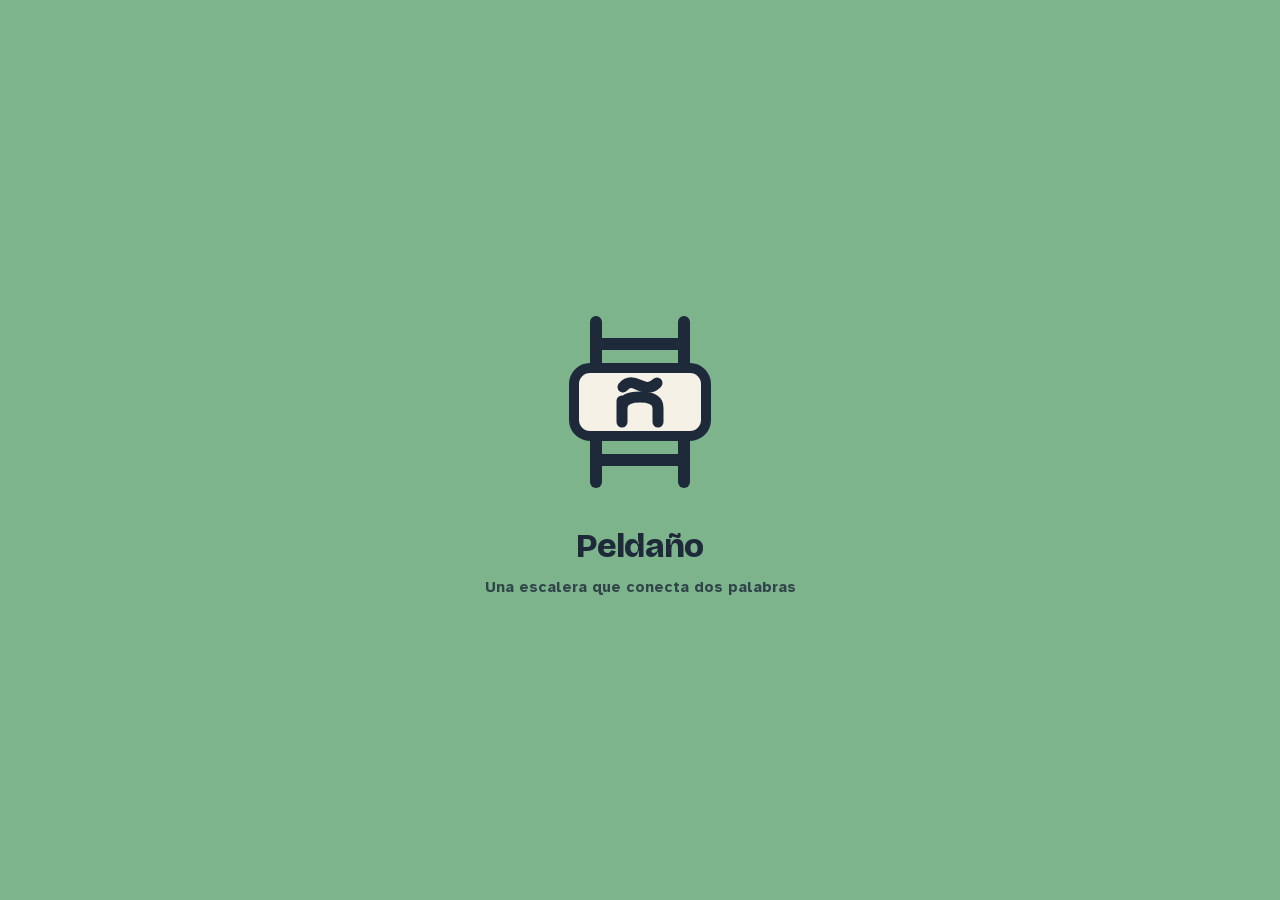
==== commit 8caf6551: "El par cuenta solo las palabras intermedias - La palabra de llegada (que se pone sola) ya no cuenta " ====
--- a/index.html
+++ b/index.html
@@ -126,7 +126,7 @@
 <dialog class="ventana reglas" id="reglas" aria-labelledby="reglas-titulo">
   <h2 id="reglas-titulo">Cómo se juega</h2>
   <ul>
-    <li>Baja de la palabra de arriba a la de abajo cambiando <b>una sola letra en cada peldaño</b>, sin moverla de sitio. El último se pone solo.</li>
+    <li>Baja de la palabra de arriba a la de abajo cambiando <b>una sola letra en cada peldaño</b>, sin moverla de sitio. La de abajo se pone sola.</li>
     <li>
       <div class="ejemplo" aria-label="Ejemplo: de risa a pena por pisa y pesa">
         <span class="mini"><i>r</i><i>i</i><i>s</i><i class="ok">a</i></span>
@@ -137,7 +137,7 @@
     </li>
     <li>Escribe la palabra nueva y pulsa <b>✓</b>. En verde, las letras que ya están en su sitio.</li>
     <li>Las tildes no cuentan; la <b>ñ</b>, sí. Sin repetir palabras.</li>
-    <li><b>Par</b>: los peldaños mínimos con palabras corrientes. <b>Pista</b> te escribe el siguiente peldaño y suma 1.</li>
+    <li><b>Par</b>: el mínimo de palabras intermedias, usando palabras corrientes. <b>Pista</b> te escribe el siguiente peldaño y suma 1.</li>
     <li><b>Deshacer</b> no penaliza. <b>Rendirse</b> da la solución.</li>
     <li>Tres escaleras al día. La llama cuenta los días seguidos en que acabas al menos una.</li>
   </ul>
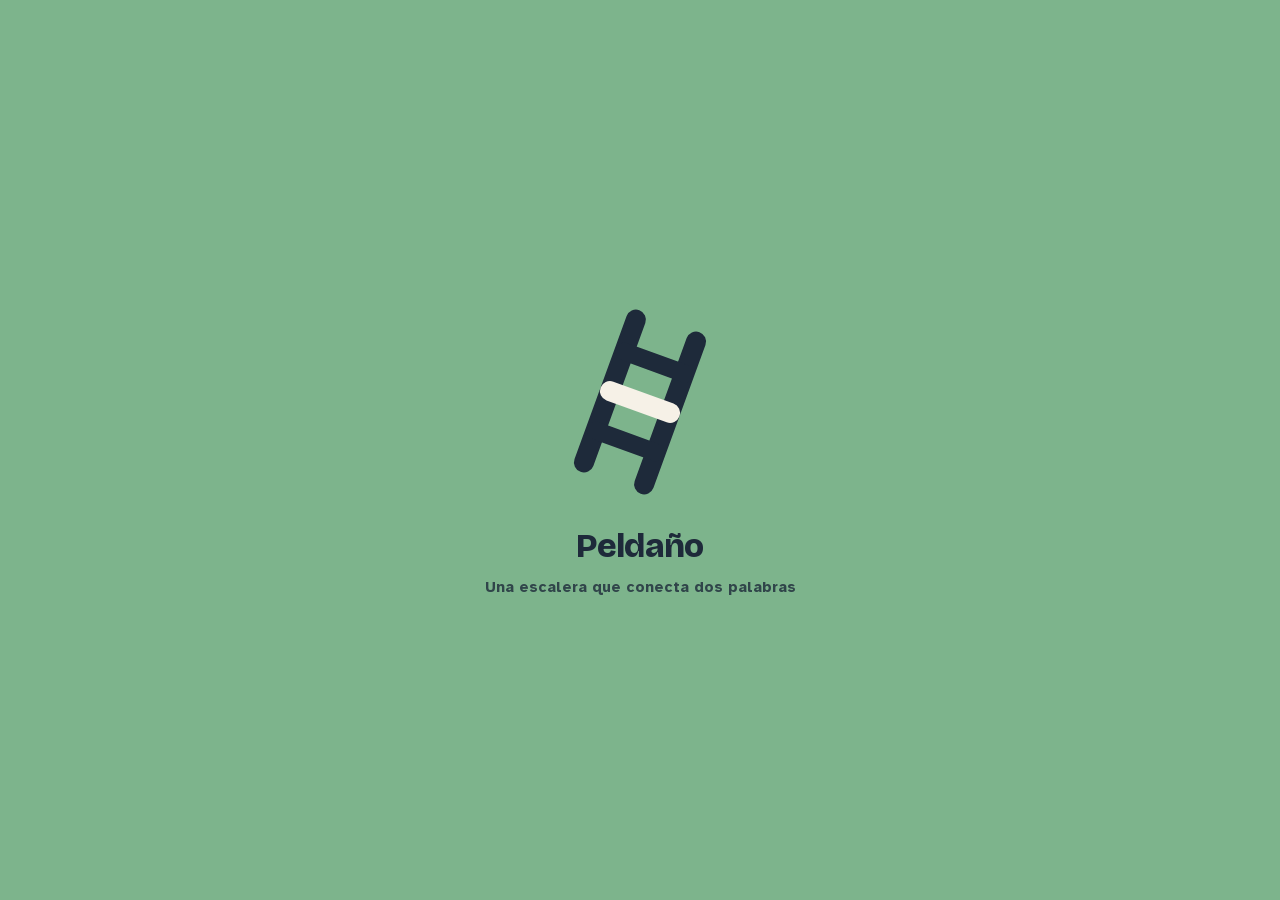
==== commit ea6d9e58: "Logo nuevo: escalera de mano inclinada con el peldaño central en crema Co-Authored-By: Claude Opus 5" ====
--- a/index.html
+++ b/index.html
@@ -17,7 +17,7 @@
 <meta property="og:image:type" content="image/png">
 <meta property="og:image:width" content="1200">
 <meta property="og:image:height" content="630">
-<meta property="og:image:alt" content="Logo de Peldaño, una escalera con una ñ en el peldaño central, con el lema «Una escalera que conecta dos palabras»">
+<meta property="og:image:alt" content="Logo de Peldaño, una escalera de mano con el peldaño central destacado, con el lema «Una escalera que conecta dos palabras»">
 <meta name="twitter:card" content="summary_large_image">
 <meta name="theme-color" id="theme-color" content="#F6F1E7">
 <!-- Tema: claro por defecto; el modo noche se elige en la ventana «?» y se recuerda.
@@ -42,14 +42,12 @@
 <!-- Portada fugaz: la escalera del logo se monta peldaño a peldaño; se va sola o al tocarla -->
 <div class="portada" id="portada" aria-hidden="true">
   <svg class="escalera-logo" viewBox="0 0 100 100">
-    <path class="larguero" d="M28 10V90"/><path class="larguero" d="M72 10V90"/>
-    <path class="travesano t1" d="M28 79H72"/>
-    <g class="destacado">
-      <rect x="17" y="33" width="66" height="34" rx="8"/>
-      <path d="M41 60V49.5M41 53C41 49 44.5 47.5 50 47.5S59 49 59 53V60"/>
-      <path d="M41.5 42.5C44 39.5 46.5 40 49.5 41.5S55.5 43.5 58.5 40.5"/>
+    <g transform="rotate(20 50 50)">
+      <path class="larguero" d="M34 12V88"/><path class="larguero" d="M66 12V88"/>
+      <path class="travesano t1" d="M34 71H66"/>
+      <path class="destacado" d="M34 50H66"/>
+      <path class="travesano t3" d="M34 29H66"/>
     </g>
-    <path class="travesano t3" d="M28 21H72"/>
   </svg>
   <p class="portada-nombre">Peldaño</p>
   <p class="portada-lema">Una escalera que conecta dos palabras</p>
@@ -139,7 +137,7 @@
     <li>Las tildes no cuentan; la <b>ñ</b>, sí. Sin repetir palabras.</li>
     <li><b>Par</b>: el mínimo de palabras intermedias, usando palabras corrientes. <b>Pista</b> te escribe el siguiente peldaño y suma 1.</li>
     <li><b>Deshacer</b> no penaliza. <b>Rendirse</b> da la solución.</li>
-    <li>Tres escaleras al día. La llama cuenta los días seguidos en que acabas al menos una.</li>
+    <li>Tres escaleras al día. La llama cuenta los días seguidos en que llegas al final de al menos una escalera (rendirse no cuenta).</li>
   </ul>
   <label class="interruptor"><span>Modo noche</span><input type="checkbox" id="modo-noche" role="switch"><span class="pista-int" aria-hidden="true"></span></label>
   <button class="btn primary" id="reglas-cerrar" type="button">¡A jugar!</button>
@@ -152,10 +150,10 @@
   <p class="res-cifras" id="res-cifras"></p>
   <p class="res-repe" id="res-repe" hidden></p>
   <div class="res-bloque">
-    <p class="res-etiqueta">Tu escalera</p>
+    <p class="res-etiqueta" id="res-tuya-etq">Tu escalera</p>
     <div class="ruta" id="res-tuya"></div>
   </div>
-  <div class="res-bloque">
+  <div class="res-bloque" id="res-par-bloque">
     <p class="res-etiqueta" id="res-par-etq">La ruta del par</p>
     <div class="ruta" id="res-par"></div>
     <p class="res-min" id="res-min" hidden></p>
--- a/css/estilo.css
+++ b/css/estilo.css
@@ -70,12 +70,17 @@
 
 /* ---------- la escalera ---------- */
 /* dos largueros (los bordes) y, entre ellos, las palabras como peldaños */
-.escalera{position:relative;display:flex;flex-direction:column;align-items:center;gap:8px;margin-inline:auto;padding:10px 18px;
-  border-inline:4px solid var(--fg);border-radius:4px}
-.fila{display:flex;gap:6px;position:relative;scroll-margin-top:12px;scroll-margin-bottom:calc(var(--mando,300px) + 12px)}
-.celda{width:var(--celda);height:var(--celda);box-sizing:border-box;display:flex;align-items:center;justify-content:center;padding:0;
+/* con muchas filas, juego.js sube --menos (lo que encoge cada casilla) y baja --hueco (entre filas), poco a poco */
+@property --menos{syntax:"<length>";inherits:true;initial-value:0px}
+@property --hueco{syntax:"<length>";inherits:false;initial-value:8px}
+.escalera{position:relative;display:flex;flex-direction:column;align-items:center;gap:var(--hueco);margin-inline:auto;padding:10px 18px;
+  border-inline:4px solid var(--fg);border-radius:4px;--menos:0px;--hueco:8px;transition:--menos .3s ease-out,--hueco .3s ease-out}
+.fila{display:flex;gap:6px;position:relative}
+/* el lado de la casilla: --celda, menos lo que encoja, sin bajar de 36px */
+.escalera .celda{--lado:max(36px, calc(var(--celda) - var(--menos)))}
+.celda{width:var(--lado);height:var(--lado);box-sizing:border-box;display:flex;align-items:center;justify-content:center;padding:0;
   border:2px solid var(--line);border-radius:10px;background:var(--panel);color:var(--fg);
-  font-family:var(--display);font-weight:800;font-size:calc(var(--celda) * .5);text-transform:uppercase;line-height:1}
+  font-family:var(--display);font-weight:800;font-size:calc(var(--lado) * .5);text-transform:uppercase;line-height:1}
 /* letra que ya coincide con la de la palabra de llegada, en la misma posición */
 .celda.ok{background:var(--accent);border-color:var(--accent);color:var(--accent-ink)}
 /* salida: rellena en azul marino (la que no está en su sitio) */
@@ -105,7 +110,7 @@
 .mando{position:sticky;bottom:0;margin-top:auto;z-index:2;display:flex;flex-direction:column;gap:8px;margin-inline:-16px;padding:6px 16px max(10px,env(safe-area-inset-bottom));
   background:linear-gradient(to bottom,transparent,var(--bg) 14px)}
 .toast{min-height:1.4em;text-align:center;font-size:.98rem;font-weight:700;color:var(--muted)}
-.toast.bad{color:var(--bad)} .toast.good{color:var(--accent-text)}
+.toast.bad{color:var(--bad)} .toast.serio{color:var(--fg)} .toast.good{color:var(--accent-text)}
 .toast.grande{font-family:var(--display);font-size:1.25rem;font-weight:800;color:var(--accent-text);animation:salto .45s ease-out}
 @keyframes salto{0%{transform:scale(.8);opacity:0}60%{transform:scale(1.08);opacity:1}100%{transform:scale(1)}}
 .jugar{display:flex;flex-direction:column;gap:10px}
@@ -117,6 +122,7 @@
 .btn:disabled{opacity:.4;cursor:default}
 .btn .coste{font-size:.78em;color:var(--muted);font-weight:700}
 .btn.aviso{background:var(--bad);border-color:var(--bad);color:#FFFFFF}
+.btn.aviso-negro{background:var(--fg);border-color:var(--fg);color:var(--bg)}
 .btn[hidden]{display:none}
 .teclado{display:flex;flex-direction:column;gap:6px;user-select:none;-webkit-user-select:none}
 .tfila{display:flex;gap:4px;justify-content:center}
@@ -158,9 +164,9 @@
 .ventana[open]{display:flex;flex-direction:column;gap:10px}
 .ventana::backdrop{background:rgba(19,27,38,.45)}
 .ventana h2{margin:0;font-family:var(--display);font-weight:700;font-size:1.2rem}
-.reglas ul{margin:0;padding-left:18px;display:flex;flex-direction:column;gap:6px;font-size:.88rem}
+.reglas ul{margin:0;padding-left:18px;display:flex;flex-direction:column;gap:5px;font-size:.88rem}
 /* ejemplo de las reglas: risa → pisa → pesa → pena */
-.ejemplo{display:flex;flex-direction:column;align-items:flex-start;gap:4px;padding:4px 0}
+.ejemplo{display:flex;flex-direction:column;align-items:flex-start;gap:4px;padding:2px 0}
 .mini{display:flex;gap:3px}
 .mini i{width:24px;height:24px;display:flex;align-items:center;justify-content:center;border:1.5px solid var(--line);border-radius:6px;background:var(--bg);
   font-style:normal;font-family:var(--display);font-weight:800;font-size:.8rem;text-transform:uppercase}
@@ -183,7 +189,7 @@
 .res-cifras{margin:-4px 0 0;font-size:.9rem;color:var(--muted)}
 .res-cifras b{color:var(--fg)}
 .res-repe{margin:0;padding:6px 10px;border-radius:10px;background:var(--bg);font-size:.85rem}
-.res-repe[hidden],.res-min[hidden]{display:none}
+.res-repe[hidden],.res-min[hidden],.res-bloque[hidden],.ruta[hidden]{display:none}
 .res-bloque{display:flex;flex-direction:column;gap:5px}
 .res-etiqueta{margin:0;font-size:.75rem;font-weight:700;color:var(--muted);text-transform:uppercase;letter-spacing:.05em}
 .ruta{display:flex;flex-wrap:wrap;align-items:center;gap:4px 2px}
@@ -249,12 +255,10 @@
   background:#7DB48C;color:#1E2A3A;cursor:pointer;transition:opacity .45s ease,visibility .45s;padding:16px;text-align:center}
 .portada.fuera{opacity:0;visibility:hidden;pointer-events:none}
 .escalera-logo{width:min(46vw,200px);height:auto;overflow:visible}
-.escalera-logo path{fill:none;stroke:#1E2A3A;stroke-width:6;stroke-linecap:round;stroke-linejoin:round}
-.escalera-logo .destacado rect{fill:#F6F1E7;stroke:#1E2A3A;stroke-width:5}
-.escalera-logo .destacado path{stroke-width:5.5}
-.escalera-logo .larguero{stroke-dasharray:80;animation:traza .6s ease-out both}
+.escalera-logo path{fill:none;stroke:#1E2A3A;stroke-width:9;stroke-linecap:round;stroke-linejoin:round}
+.escalera-logo .larguero{stroke-width:10;stroke-dasharray:80;animation:traza .6s ease-out both}
 .escalera-logo .t1{animation:peldano .35s .55s ease-out both}
-.escalera-logo .destacado{transform-origin:50px 50px;animation:destaca .5s .85s cubic-bezier(.3,1.5,.6,1) both}
+.escalera-logo .destacado{stroke:#F6F1E7;stroke-width:10;transform-origin:50px 50px;animation:destaca .5s .85s cubic-bezier(.3,1.5,.6,1) both}
 .escalera-logo .t3{animation:peldano .35s 1.25s ease-out both}
 @keyframes traza{from{stroke-dashoffset:80}to{stroke-dashoffset:0}}
 @keyframes peldano{from{opacity:0;transform:translateY(6px)}to{opacity:1;transform:none}}
